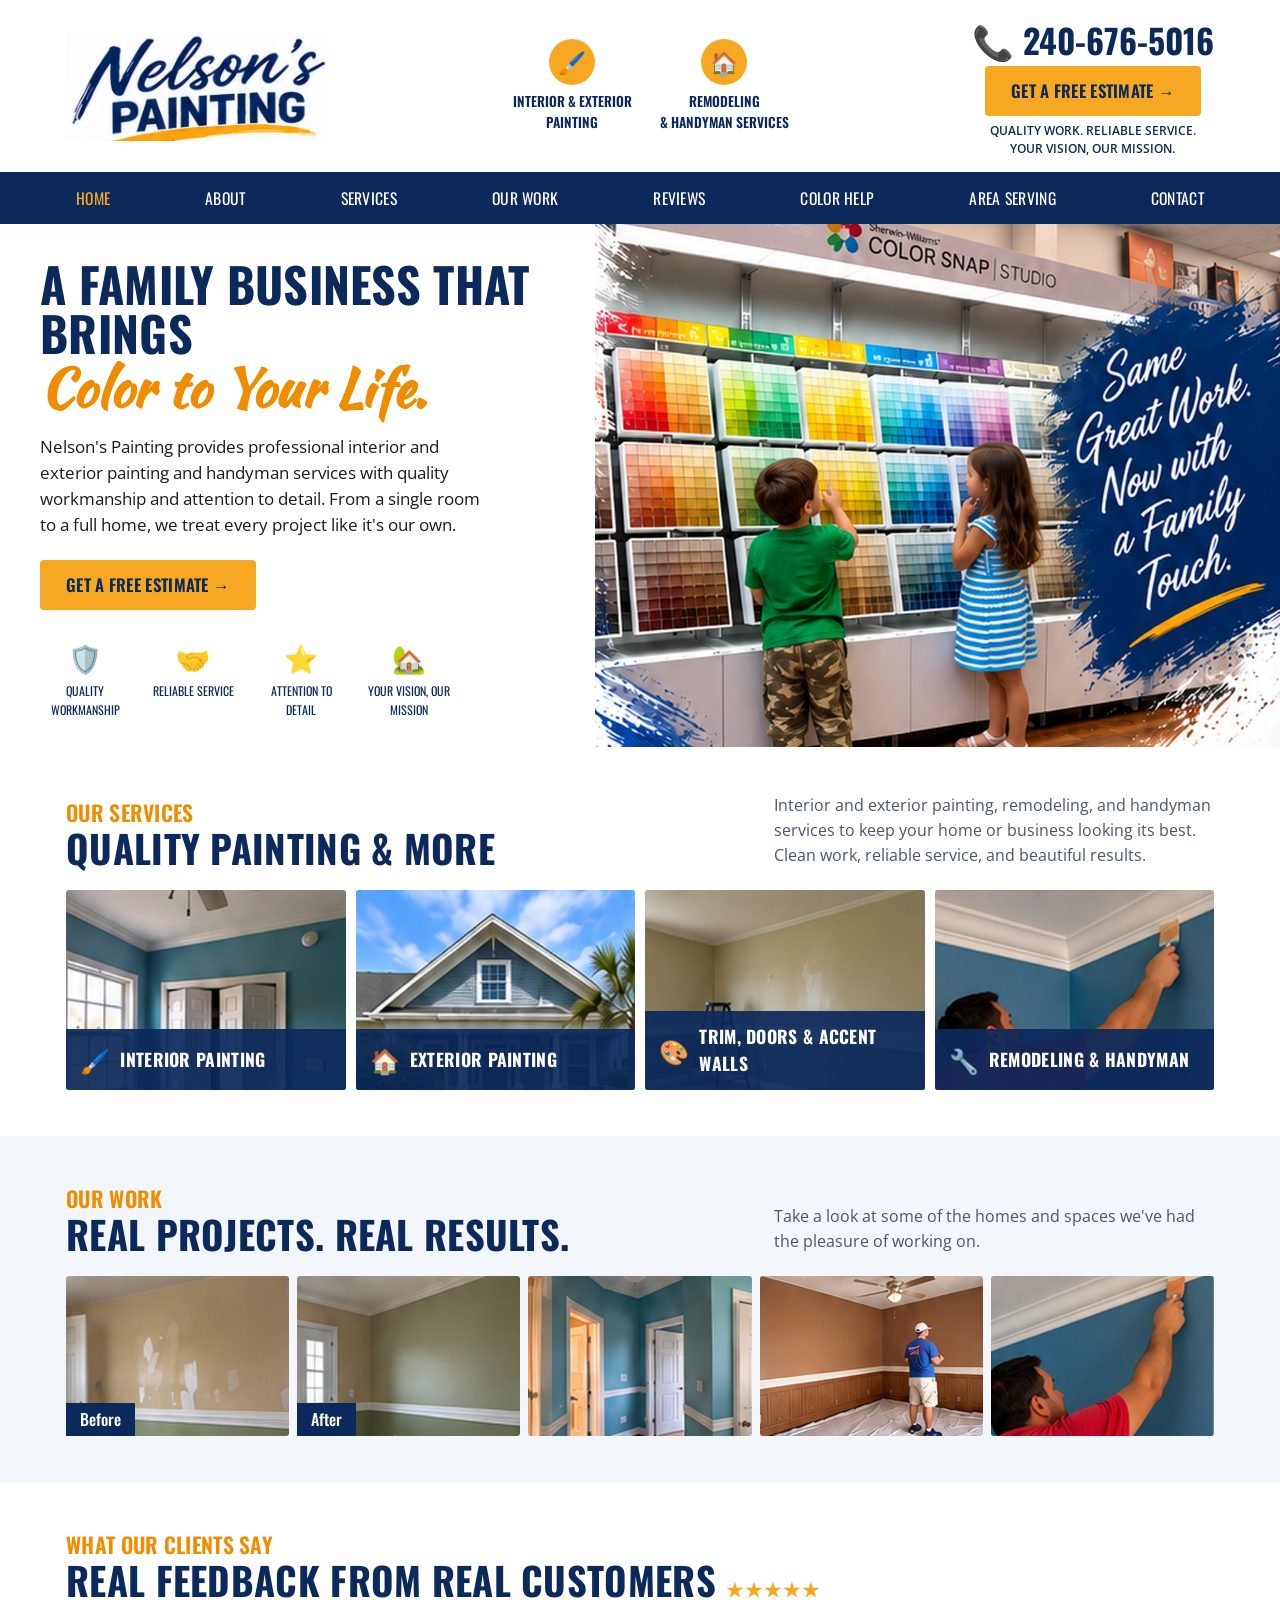
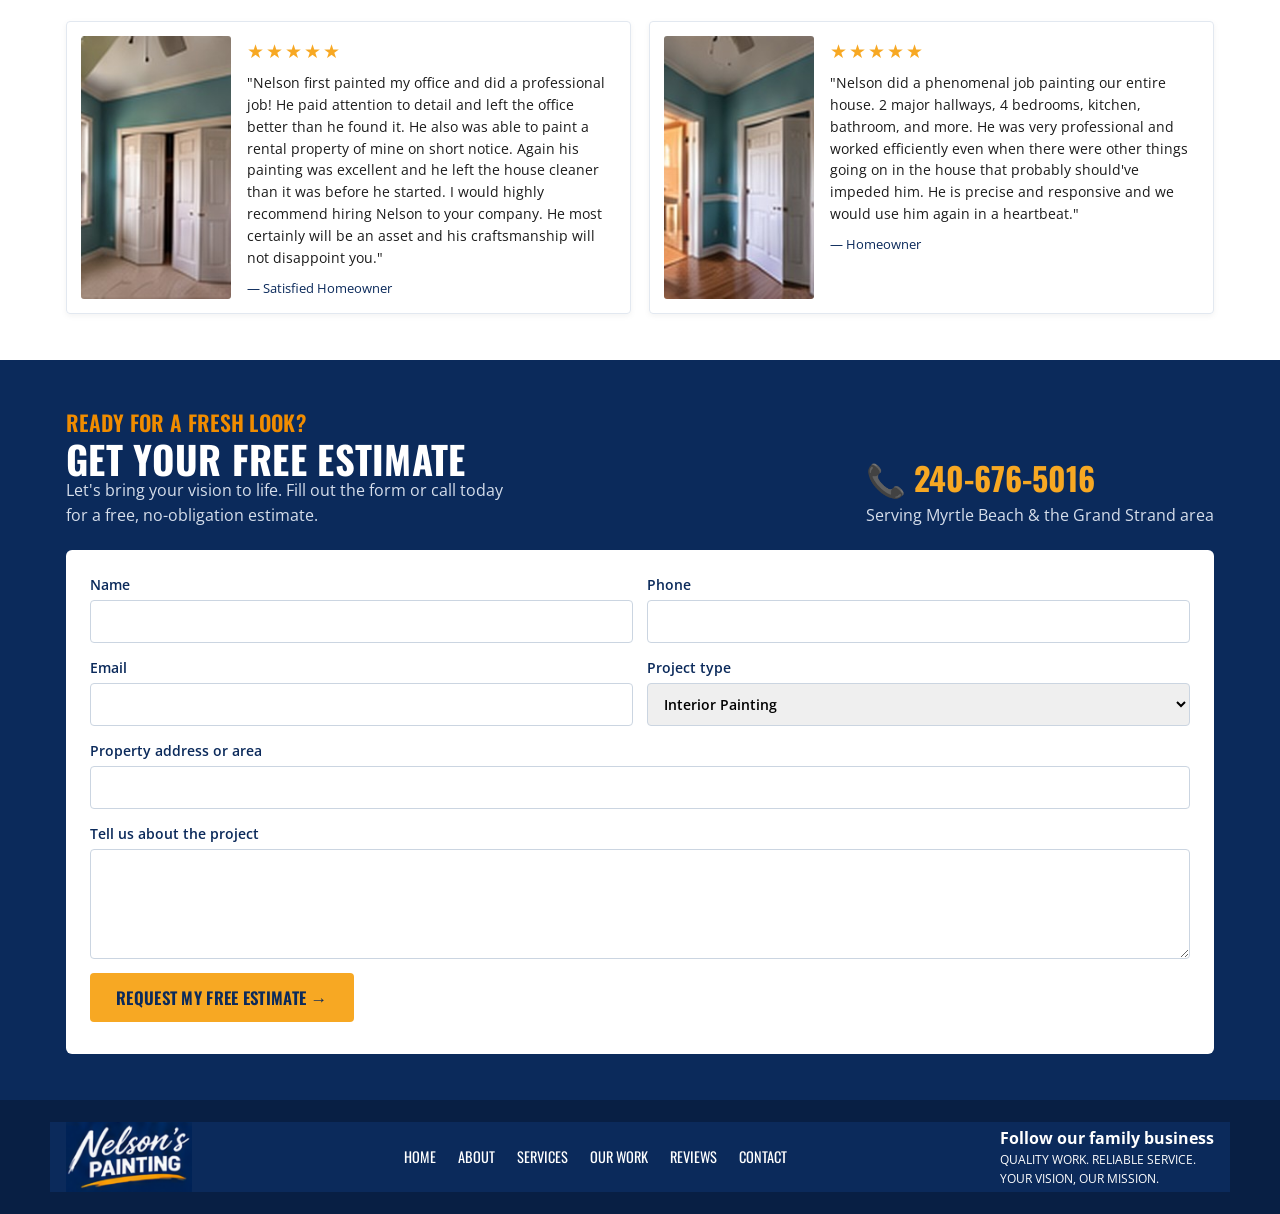
==== index.html @ 2c835815 "Nelson's Painting website with photos and estimate form Co-Authored-By: Claude Opus 5.5 <noreply@ant" ====
<!doctype html>
<html lang="en">
<head>
<meta charset="utf-8">
<meta name="viewport" content="width=device-width, initial-scale=1">
<title>Nelson's Painting | Interior & Exterior Painting, Myrtle Beach SC</title>
<meta name="description" content="Nelson's Painting: family-owned interior and exterior painting, remodeling and handyman services in Myrtle Beach and the Grand Strand. Call 240-676-5016 for a free estimate.">
<link rel="preconnect" href="https://fonts.googleapis.com">
<link rel="preconnect" href="https://fonts.gstatic.com" crossorigin>
<link href="https://fonts.googleapis.com/css2?family=Oswald:wght@500;600;700&family=Kaushan+Script&family=Open+Sans:wght@400;600&display=swap" rel="stylesheet">
<style>
:root{
  --navy:#0b2a5b; --navy-dark:#081f44; --orange:#f7a823; --orange-deep:#f08c00;
  --ink:#1b1b1b; --muted:#4a5568; --light:#f3f6fb; --white:#fff;
}
*{box-sizing:border-box;margin:0;padding:0}
html{scroll-behavior:smooth}
body{font-family:'Open Sans',sans-serif;color:var(--ink);background:var(--white);line-height:1.55}
a{color:inherit;text-decoration:none}
img{max-width:100%;display:block}
.wrap{max-width:1180px;margin:0 auto;padding:0 16px}
h1,h2,h3,.nav a,.btn,.eyebrow{font-family:'Oswald',sans-serif;text-transform:uppercase;letter-spacing:.3px}
.script{font-family:'Kaushan Script',cursive;text-transform:none;color:var(--orange-deep)}
.btn{display:inline-flex;align-items:center;gap:8px;background:var(--orange);color:var(--navy);font-weight:600;padding:12px 26px;border-radius:4px;font-size:1.05rem;border:0;cursor:pointer;transition:background .2s}
.btn:hover{background:var(--orange-deep)}
.btn.navy{background:var(--navy);color:#fff;font-size:.9rem;padding:8px 18px}
.btn.navy:hover{background:var(--navy-dark)}

/* Header */
.top{display:flex;align-items:center;justify-content:space-between;gap:20px;padding:14px 16px;max-width:1180px;margin:0 auto;flex-wrap:wrap}
.logo{line-height:.9}
.logo .s{font-family:'Kaushan Script',cursive;color:var(--navy);font-size:2.6rem}
.logo .b{display:block;font-family:'Oswald';font-weight:700;color:var(--navy);font-size:2.2rem;border-bottom:5px solid var(--orange);width:max-content}
.badges{display:flex;gap:28px}
.badge{text-align:center;font-family:'Oswald';color:var(--navy);font-size:.85rem;font-weight:600;text-transform:uppercase}
.badge .ic{width:46px;height:46px;border-radius:50%;background:var(--orange);display:grid;place-items:center;margin:0 auto 6px;font-size:1.4rem}
.call{text-align:center}
.call .ph{font-family:'Oswald';font-weight:700;font-size:2.1rem;color:var(--navy)}
.call small{display:block;font-size:.72rem;color:var(--navy);font-weight:600;margin-top:6px;text-transform:uppercase}
nav{background:var(--navy)}
.nav{display:flex;justify-content:space-between;max-width:1180px;margin:0 auto;padding:0 16px;overflow-x:auto}
.nav a{color:#fff;padding:14px 10px;font-size:.98rem;white-space:nowrap}
.nav a:hover,.nav a.active{color:var(--orange)}

/* Hero */
.hero{display:grid;grid-template-columns:1fr 1.15fr;min-height:460px;background:var(--white)}
.hero-text{padding:36px 28px 28px 40px}
.hero h1{font-size:3rem;line-height:1.02;color:var(--navy)}
.hero h1 .script{display:block;font-size:3.3rem;margin-top:4px}
.hero p{margin:18px 0 22px;font-size:1.05rem;max-width:440px}
.values{display:flex;gap:18px;margin-top:26px;flex-wrap:wrap}
.values div{font-family:'Oswald';font-size:.75rem;color:var(--navy);text-transform:uppercase;text-align:center;width:90px}
.values span{display:block;font-size:1.7rem;margin-bottom:4px}
.hero-img{position:relative;background:#fff right center/cover no-repeat url('images/hero.jpg')}
.hero-tag{position:absolute;right:0;top:12%;background:var(--navy);color:#fff;font-family:'Kaushan Script';font-size:2rem;line-height:1.15;padding:28px 30px;transform:rotate(-8deg);max-width:240px}

/* Sections */
section{padding:46px 0}
.eyebrow{color:var(--orange-deep);font-size:1.35rem;font-weight:600}
.head{display:flex;justify-content:space-between;align-items:flex-end;gap:24px;flex-wrap:wrap;margin-bottom:22px}
.head h2{font-size:2.4rem;color:var(--navy);line-height:1}
.head p{max-width:440px;color:var(--muted)}
.grid4{display:grid;grid-template-columns:repeat(4,1fr);gap:10px}
.card{position:relative;height:200px;background:#cfd8e6 center/cover no-repeat;border-radius:3px;overflow:hidden}
.card h3{position:absolute;left:0;right:0;bottom:0;background:rgba(11,42,91,.92);color:#fff;padding:12px 14px;font-size:1.1rem;display:flex;align-items:center;gap:10px}
.card h3 span{color:var(--orange);font-size:1.5rem}
#work{background:var(--light)}
.gallery{display:grid;grid-template-columns:repeat(5,1fr);gap:8px}
.gallery div{position:relative;height:160px;background:#cfd8e6 center/cover no-repeat;border-radius:3px}
.gallery b{position:absolute;left:0;bottom:0;background:var(--navy);color:#fff;font-family:'Oswald';padding:4px 14px;font-weight:500}
.reviews{display:grid;grid-template-columns:1fr 1fr;gap:18px}
.review{display:flex;gap:16px;border:1px solid #e2e8f0;padding:14px;border-radius:4px;box-shadow:0 2px 6px rgba(0,0,0,.05)}
.review .ph{flex:0 0 150px;background:#cfd8e6 center/cover no-repeat;border-radius:3px;min-height:150px}
.stars{color:var(--orange);font-size:1.2rem;letter-spacing:2px}
.review p{font-size:.88rem;margin:6px 0}
.review cite{color:var(--navy);font-size:.82rem;font-style:normal}

/* Estimate form */
#contact{background:var(--navy);color:#fff}
#contact .head h2{color:#fff}
#contact .head p{color:#d6deeb}
form{display:grid;grid-template-columns:1fr 1fr;gap:14px;background:#fff;color:var(--ink);padding:24px;border-radius:6px}
form label{font-size:.85rem;font-weight:600;color:var(--navy);display:flex;flex-direction:column;gap:5px}
form .full{grid-column:1/-1}
input,select,textarea{font:inherit;padding:10px 12px;border:1px solid #cbd5e1;border-radius:4px;width:100%}
textarea{min-height:110px;resize:vertical}
.form-note{font-size:.85rem;margin-top:8px}
.cta-phone{font-family:'Oswald';font-size:2rem;color:var(--orange);font-weight:700}

footer{background:var(--navy-dark);color:#fff;padding:22px 0}
.foot{background:#0b2a5b;display:flex;justify-content:space-between;align-items:center;gap:20px;flex-wrap:wrap}
.foot .logo .s,.foot .logo .b{color:#fff}
.foot nav{background:none;display:flex;gap:22px;font-family:'Oswald';text-transform:uppercase;font-size:.9rem;flex-wrap:wrap}
.foot small{font-size:.75rem;text-transform:uppercase;display:block}

@media(max-width:900px){
  .badges{display:none}
  .hero{grid-template-columns:1fr}
  .hero-img{min-height:300px}
  .hero-text{padding:28px 16px}
  .hero h1{font-size:2.3rem}.hero h1 .script{font-size:2.5rem}
  .hero-tag{font-size:1.4rem;padding:16px 18px;max-width:170px}
  .grid4{grid-template-columns:1fr 1fr}
  .gallery{grid-template-columns:1fr 1fr}
  .reviews,form{grid-template-columns:1fr}
  .review{flex-direction:column}.review .ph{flex-basis:auto}
  .head h2{font-size:1.9rem}
}
</style>
</head>
<body>

<header>
  <div class="top">
    <a href="#home" class="logo" aria-label="Nelson's Painting home"><img src="images/logo.png" alt="Nelson's Painting" style="height:110px;width:auto"></a>
    <div class="badges">
      <div class="badge"><div class="ic">🖌️</div>Interior &amp; Exterior<br>Painting</div>
      <div class="badge"><div class="ic">🏠</div>Remodeling<br>&amp; Handyman Services</div>
    </div>
    <div class="call">
      <a class="ph" href="tel:+12406765016">📞 240-676-5016</a><br>
      <a class="btn" href="#contact">Get a Free Estimate →</a>
      <small>Quality work. Reliable service.<br>Your vision, our mission.</small>
    </div>
  </div>
  <nav>
    <div class="nav">
      <a href="#home" class="active">Home</a><a href="#about">About</a><a href="#services">Services</a>
      <a href="#work">Our Work</a><a href="#reviews">Reviews</a><a href="#contact">Color Help</a>
      <a href="#contact">Area Serving</a><a href="#contact">Contact</a>
    </div>
  </nav>
</header>

<main>
  <div class="hero" id="home">
    <div class="hero-text" id="about">
      <h1>A Family Business That Brings <span class="script">Color to Your Life.</span></h1>
      <p>Nelson's Painting provides professional interior and exterior painting and handyman services with quality workmanship and attention to detail. From a single room to a full home, we treat every project like it's our own.</p>
      <a class="btn" href="#contact">Get a Free Estimate →</a>
      <div class="values">
        <div><span>🛡️</span>Quality Workmanship</div>
        <div><span>🤝</span>Reliable Service</div>
        <div><span>⭐</span>Attention to Detail</div>
        <div><span>🏡</span>Your Vision, Our Mission</div>
      </div>
    </div>
    <div class="hero-img" role="img" aria-label="Kids picking paint colors — Same great work, now with a family touch"></div>
  </div>

  <section id="services">
    <div class="wrap">
      <div class="head">
        <div><div class="eyebrow">Our Services</div><h2>Quality Painting &amp; More</h2></div>
        <div><p>Interior and exterior painting, remodeling, and handyman services to keep your home or business looking its best. Clean work, reliable service, and beautiful results.</p></div>
      </div>
      <div class="grid4">
        <div class="card" style="background-image:url('images/interior.jpg')"><h3><span>🖌️</span>Interior Painting</h3></div>
        <div class="card" style="background-image:url('images/exterior.jpg')"><h3><span>🏠</span>Exterior Painting</h3></div>
        <div class="card" style="background-image:url('images/trim.jpg')"><h3><span>🎨</span>Trim, Doors &amp; Accent Walls</h3></div>
        <div class="card" style="background-image:url('images/handyman.jpg')"><h3><span>🔧</span>Remodeling &amp; Handyman</h3></div>
      </div>
    </div>
  </section>

  <section id="work">
    <div class="wrap">
      <div class="head">
        <div><div class="eyebrow">Our Work</div><h2>Real Projects. Real Results.</h2></div>
        <p>Take a look at some of the homes and spaces we've had the pleasure of working on.</p>
      </div>
      <div class="gallery">
        <div style="background-image:url('images/before.jpg')"><b>Before</b></div>
        <div style="background-image:url('images/after.jpg')"><b>After</b></div>
        <div style="background-image:url('images/work1.jpg')"></div>
        <div style="background-image:url('images/work2.jpg')"></div>
        <div style="background-image:url('images/work3.jpg')"></div>
      </div>
    </div>
  </section>

  <section id="reviews">
    <div class="wrap">
      <div class="head"><div><div class="eyebrow">What Our Clients Say</div><h2>Real Feedback from Real Customers <span class="stars">★★★★★</span></h2></div></div>
      <div class="reviews">
        <div class="review">
          <div class="ph" style="background-image:url('images/review1.jpg')"></div>
          <div><div class="stars">★★★★★</div>
            <p>"Nelson first painted my office and did a professional job! He paid attention to detail and left the office better than he found it. He also was able to paint a rental property of mine on short notice. Again his painting was excellent and he left the house cleaner than it was before he started. I would highly recommend hiring Nelson to your company. He most certainly will be an asset and his craftsmanship will not disappoint you."</p>
            <cite>— Satisfied Homeowner</cite></div>
        </div>
        <div class="review">
          <div class="ph" style="background-image:url('images/review2.jpg')"></div>
          <div><div class="stars">★★★★★</div>
            <p>"Nelson did a phenomenal job painting our entire house. 2 major hallways, 4 bedrooms, kitchen, bathroom, and more. He was very professional and worked efficiently even when there were other things going on in the house that probably should've impeded him. He is precise and responsive and we would use him again in a heartbeat."</p>
            <cite>— Homeowner</cite></div>
        </div>
      </div>
    </div>
  </section>

  <section id="contact">
    <div class="wrap">
      <div class="head">
        <div><div class="eyebrow">Ready for a Fresh Look?</div><h2>Get Your Free Estimate</h2>
          <p>Let's bring your vision to life. Fill out the form or call today for a free, no-obligation estimate.</p></div>
        <div><a class="cta-phone" href="tel:+12406765016">📞 240-676-5016</a><p>Serving Myrtle Beach &amp; the Grand Strand area</p></div>
      </div>
            <form id="estimate" action="https://formsubmit.co/ajax/nelson.santos.painting@gmail.com" method="POST">
        <label>Name<input name="name" required autocomplete="name"></label>
        <label>Phone<input name="phone" type="tel" required autocomplete="tel"></label>
        <label>Email<input name="email" type="email" autocomplete="email"></label>
        <label>Project type
          <select name="project">
            <option>Interior Painting</option><option>Exterior Painting</option>
            <option>Trim, Doors &amp; Accent Walls</option><option>Remodeling / Handyman</option><option>Color Help</option><option>Other</option>
          </select></label>
        <label class="full">Property address or area<input name="address" autocomplete="street-address"></label>
        <label class="full">Tell us about the project<textarea name="message"></textarea></label>
        <input type="hidden" name="_template" value="table">
        <input type="hidden" name="_captcha" value="false">
        <input type="text" name="_honey" style="display:none" tabindex="-1" autocomplete="off">
        <input type="hidden" name="_subject" value="New estimate request — Nelson's Painting website">
        <div class="full"><button class="btn" type="submit">Request My Free Estimate →</button>
          <p class="form-note" id="form-status" role="status"></p></div>
      </form>
    </div>
  </section>
</main>

<footer>
  <div class="wrap foot">
    <a href="#home" class="logo"><img src="images/logo-white.png" alt="Nelson's Painting" style="height:70px;width:auto"></a>
    <nav><a href="#home">Home</a><a href="#about">About</a><a href="#services">Services</a><a href="#work">Our Work</a><a href="#reviews">Reviews</a><a href="#contact">Contact</a></nav>
    <div><b>Follow our family business</b><small>Quality work. Reliable service.<br>Your vision, our mission.</small></div>
  </div>
</footer>

<script>
// Submit the estimate form without leaving the page
document.getElementById('estimate').addEventListener('submit', async e => {
  e.preventDefault();
  const f = e.target, status = document.getElementById('form-status');
  status.textContent = 'Sending…';
  try {
    const r = await fetch(f.action, {method:'POST', body:new FormData(f), headers:{Accept:'application/json'}});
    if (r.ok) { f.reset(); status.textContent = "Thanks! We got your request and will reach out soon."; }
    else status.textContent = 'Something went wrong — please call 240-676-5016.';
  } catch { status.textContent = 'Something went wrong — please call 240-676-5016.'; }
});
</script>
</body>
</html>
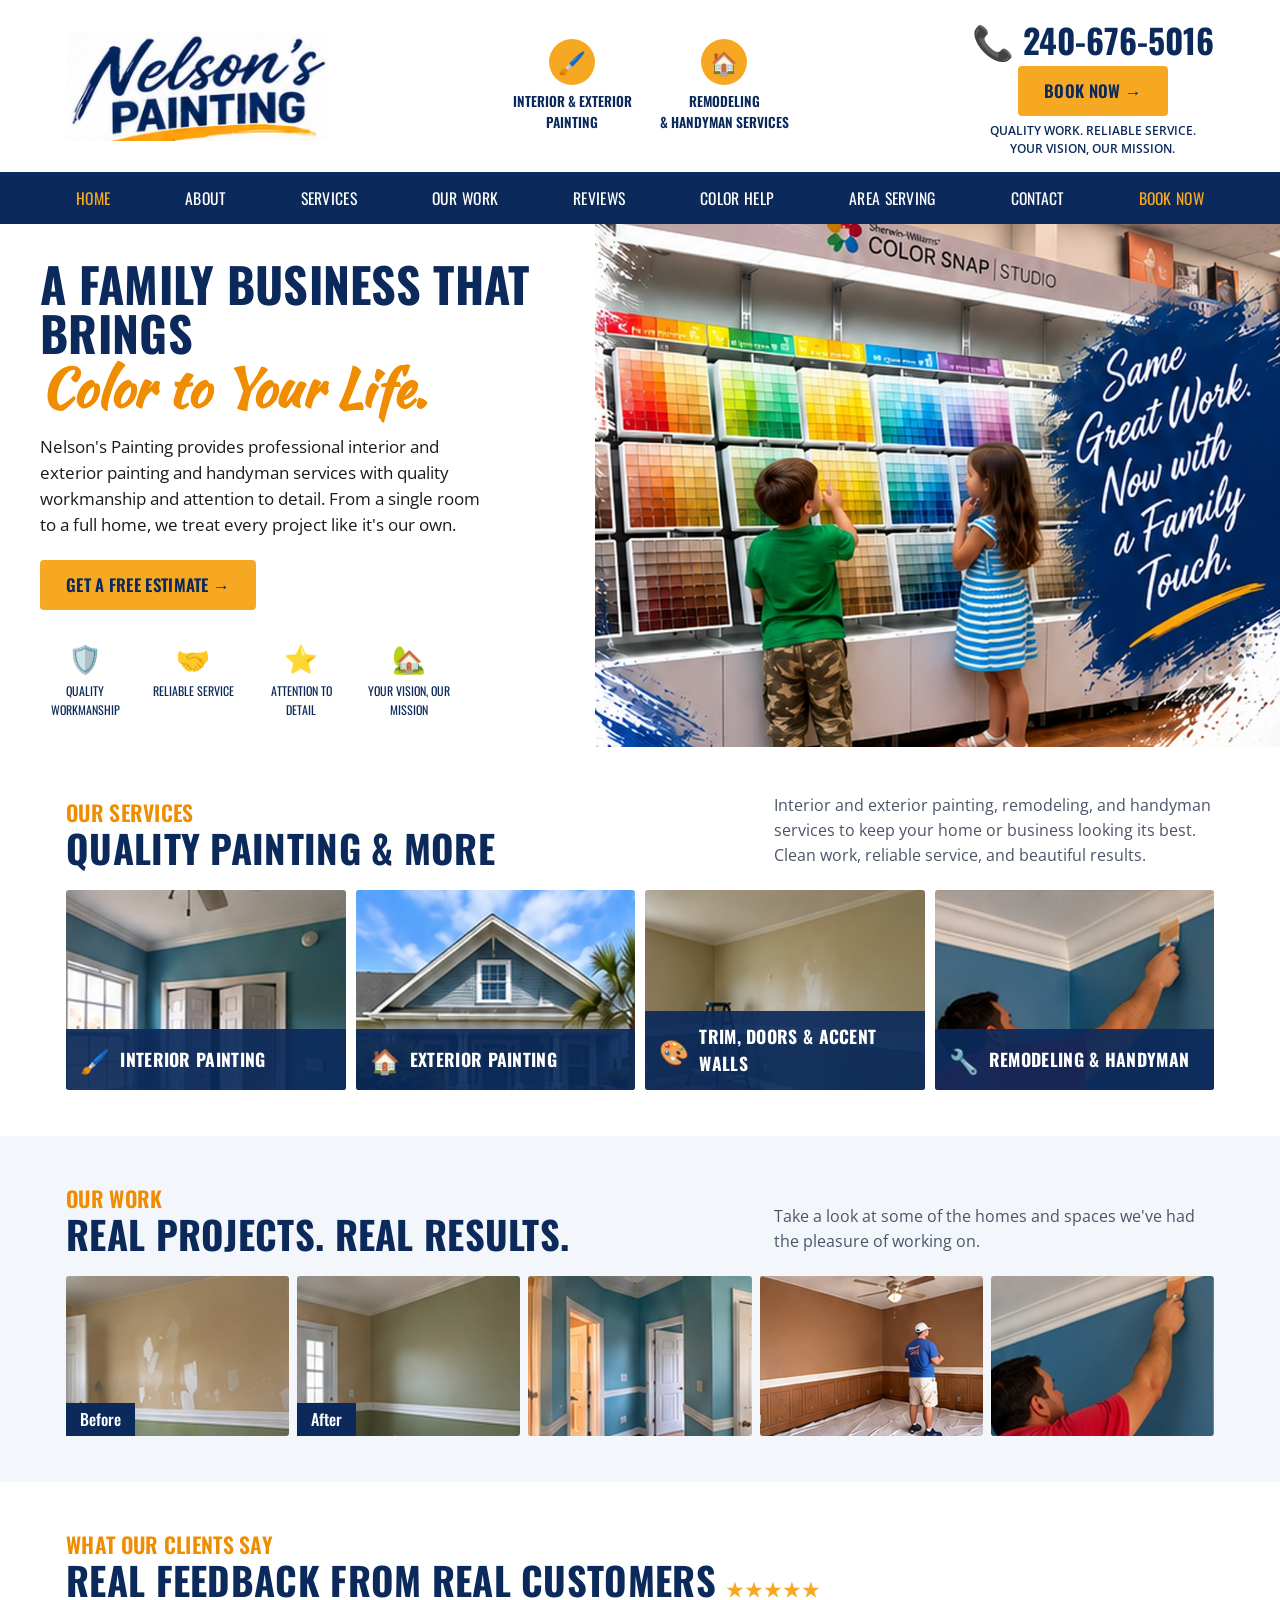
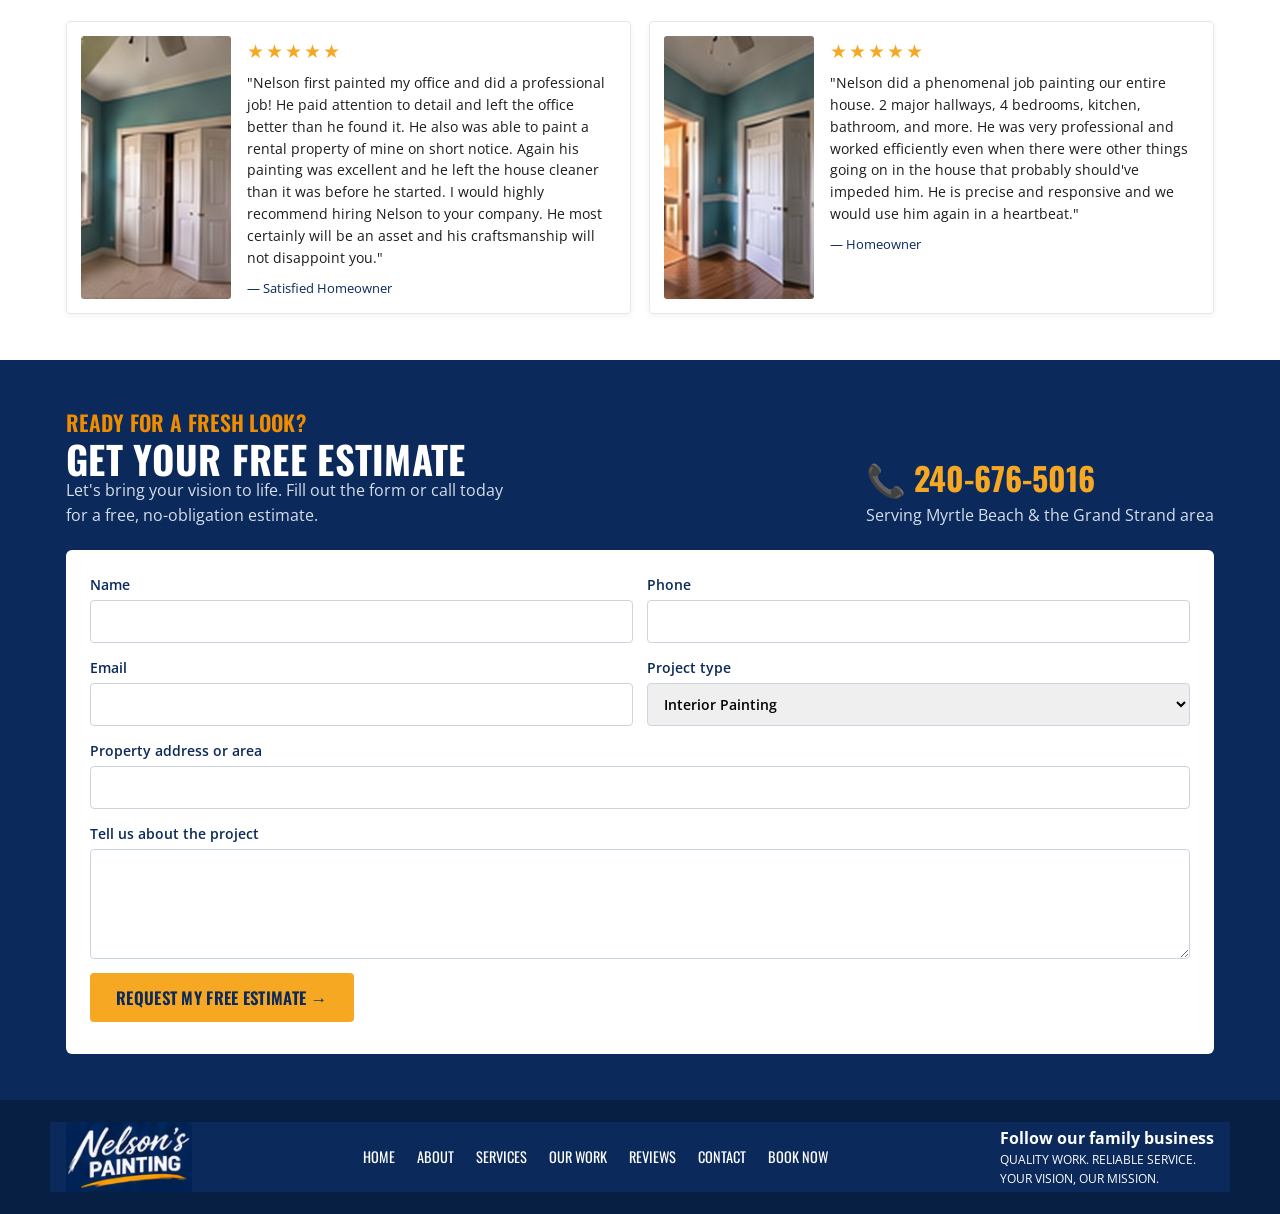
==== commit ac84caff: "Add Book Now page, shared stylesheet, fix Color Help and Area Serving links Co-Authored-By: Claude O" ====
--- a/index.html
+++ b/index.html
@@ -8,105 +8,7 @@
 <link rel="preconnect" href="https://fonts.googleapis.com">
 <link rel="preconnect" href="https://fonts.gstatic.com" crossorigin>
 <link href="https://fonts.googleapis.com/css2?family=Oswald:wght@500;600;700&family=Kaushan+Script&family=Open+Sans:wght@400;600&display=swap" rel="stylesheet">
-<style>
-:root{
-  --navy:#0b2a5b; --navy-dark:#081f44; --orange:#f7a823; --orange-deep:#f08c00;
-  --ink:#1b1b1b; --muted:#4a5568; --light:#f3f6fb; --white:#fff;
-}
-*{box-sizing:border-box;margin:0;padding:0}
-html{scroll-behavior:smooth}
-body{font-family:'Open Sans',sans-serif;color:var(--ink);background:var(--white);line-height:1.55}
-a{color:inherit;text-decoration:none}
-img{max-width:100%;display:block}
-.wrap{max-width:1180px;margin:0 auto;padding:0 16px}
-h1,h2,h3,.nav a,.btn,.eyebrow{font-family:'Oswald',sans-serif;text-transform:uppercase;letter-spacing:.3px}
-.script{font-family:'Kaushan Script',cursive;text-transform:none;color:var(--orange-deep)}
-.btn{display:inline-flex;align-items:center;gap:8px;background:var(--orange);color:var(--navy);font-weight:600;padding:12px 26px;border-radius:4px;font-size:1.05rem;border:0;cursor:pointer;transition:background .2s}
-.btn:hover{background:var(--orange-deep)}
-.btn.navy{background:var(--navy);color:#fff;font-size:.9rem;padding:8px 18px}
-.btn.navy:hover{background:var(--navy-dark)}
-
-/* Header */
-.top{display:flex;align-items:center;justify-content:space-between;gap:20px;padding:14px 16px;max-width:1180px;margin:0 auto;flex-wrap:wrap}
-.logo{line-height:.9}
-.logo .s{font-family:'Kaushan Script',cursive;color:var(--navy);font-size:2.6rem}
-.logo .b{display:block;font-family:'Oswald';font-weight:700;color:var(--navy);font-size:2.2rem;border-bottom:5px solid var(--orange);width:max-content}
-.badges{display:flex;gap:28px}
-.badge{text-align:center;font-family:'Oswald';color:var(--navy);font-size:.85rem;font-weight:600;text-transform:uppercase}
-.badge .ic{width:46px;height:46px;border-radius:50%;background:var(--orange);display:grid;place-items:center;margin:0 auto 6px;font-size:1.4rem}
-.call{text-align:center}
-.call .ph{font-family:'Oswald';font-weight:700;font-size:2.1rem;color:var(--navy)}
-.call small{display:block;font-size:.72rem;color:var(--navy);font-weight:600;margin-top:6px;text-transform:uppercase}
-nav{background:var(--navy)}
-.nav{display:flex;justify-content:space-between;max-width:1180px;margin:0 auto;padding:0 16px;overflow-x:auto}
-.nav a{color:#fff;padding:14px 10px;font-size:.98rem;white-space:nowrap}
-.nav a:hover,.nav a.active{color:var(--orange)}
-
-/* Hero */
-.hero{display:grid;grid-template-columns:1fr 1.15fr;min-height:460px;background:var(--white)}
-.hero-text{padding:36px 28px 28px 40px}
-.hero h1{font-size:3rem;line-height:1.02;color:var(--navy)}
-.hero h1 .script{display:block;font-size:3.3rem;margin-top:4px}
-.hero p{margin:18px 0 22px;font-size:1.05rem;max-width:440px}
-.values{display:flex;gap:18px;margin-top:26px;flex-wrap:wrap}
-.values div{font-family:'Oswald';font-size:.75rem;color:var(--navy);text-transform:uppercase;text-align:center;width:90px}
-.values span{display:block;font-size:1.7rem;margin-bottom:4px}
-.hero-img{position:relative;background:#fff right center/cover no-repeat url('images/hero.jpg')}
-.hero-tag{position:absolute;right:0;top:12%;background:var(--navy);color:#fff;font-family:'Kaushan Script';font-size:2rem;line-height:1.15;padding:28px 30px;transform:rotate(-8deg);max-width:240px}
-
-/* Sections */
-section{padding:46px 0}
-.eyebrow{color:var(--orange-deep);font-size:1.35rem;font-weight:600}
-.head{display:flex;justify-content:space-between;align-items:flex-end;gap:24px;flex-wrap:wrap;margin-bottom:22px}
-.head h2{font-size:2.4rem;color:var(--navy);line-height:1}
-.head p{max-width:440px;color:var(--muted)}
-.grid4{display:grid;grid-template-columns:repeat(4,1fr);gap:10px}
-.card{position:relative;height:200px;background:#cfd8e6 center/cover no-repeat;border-radius:3px;overflow:hidden}
-.card h3{position:absolute;left:0;right:0;bottom:0;background:rgba(11,42,91,.92);color:#fff;padding:12px 14px;font-size:1.1rem;display:flex;align-items:center;gap:10px}
-.card h3 span{color:var(--orange);font-size:1.5rem}
-#work{background:var(--light)}
-.gallery{display:grid;grid-template-columns:repeat(5,1fr);gap:8px}
-.gallery div{position:relative;height:160px;background:#cfd8e6 center/cover no-repeat;border-radius:3px}
-.gallery b{position:absolute;left:0;bottom:0;background:var(--navy);color:#fff;font-family:'Oswald';padding:4px 14px;font-weight:500}
-.reviews{display:grid;grid-template-columns:1fr 1fr;gap:18px}
-.review{display:flex;gap:16px;border:1px solid #e2e8f0;padding:14px;border-radius:4px;box-shadow:0 2px 6px rgba(0,0,0,.05)}
-.review .ph{flex:0 0 150px;background:#cfd8e6 center/cover no-repeat;border-radius:3px;min-height:150px}
-.stars{color:var(--orange);font-size:1.2rem;letter-spacing:2px}
-.review p{font-size:.88rem;margin:6px 0}
-.review cite{color:var(--navy);font-size:.82rem;font-style:normal}
-
-/* Estimate form */
-#contact{background:var(--navy);color:#fff}
-#contact .head h2{color:#fff}
-#contact .head p{color:#d6deeb}
-form{display:grid;grid-template-columns:1fr 1fr;gap:14px;background:#fff;color:var(--ink);padding:24px;border-radius:6px}
-form label{font-size:.85rem;font-weight:600;color:var(--navy);display:flex;flex-direction:column;gap:5px}
-form .full{grid-column:1/-1}
-input,select,textarea{font:inherit;padding:10px 12px;border:1px solid #cbd5e1;border-radius:4px;width:100%}
-textarea{min-height:110px;resize:vertical}
-.form-note{font-size:.85rem;margin-top:8px}
-.cta-phone{font-family:'Oswald';font-size:2rem;color:var(--orange);font-weight:700}
-
-footer{background:var(--navy-dark);color:#fff;padding:22px 0}
-.foot{background:#0b2a5b;display:flex;justify-content:space-between;align-items:center;gap:20px;flex-wrap:wrap}
-.foot .logo .s,.foot .logo .b{color:#fff}
-.foot nav{background:none;display:flex;gap:22px;font-family:'Oswald';text-transform:uppercase;font-size:.9rem;flex-wrap:wrap}
-.foot small{font-size:.75rem;text-transform:uppercase;display:block}
-
-@media(max-width:900px){
-  .badges{display:none}
-  .hero{grid-template-columns:1fr}
-  .hero-img{min-height:300px}
-  .hero-text{padding:28px 16px}
-  .hero h1{font-size:2.3rem}.hero h1 .script{font-size:2.5rem}
-  .hero-tag{font-size:1.4rem;padding:16px 18px;max-width:170px}
-  .grid4{grid-template-columns:1fr 1fr}
-  .gallery{grid-template-columns:1fr 1fr}
-  .reviews,form{grid-template-columns:1fr}
-  .review{flex-direction:column}.review .ph{flex-basis:auto}
-  .head h2{font-size:1.9rem}
-}
-</style>
+<link rel="stylesheet" href="styles.css">
 </head>
 <body>
 
@@ -119,15 +21,15 @@
     </div>
     <div class="call">
       <a class="ph" href="tel:+12406765016">📞 240-676-5016</a><br>
-      <a class="btn" href="#contact">Get a Free Estimate →</a>
+      <a class="btn" href="book.html">Book Now →</a>
       <small>Quality work. Reliable service.<br>Your vision, our mission.</small>
     </div>
   </div>
   <nav>
     <div class="nav">
       <a href="#home" class="active">Home</a><a href="#about">About</a><a href="#services">Services</a>
-      <a href="#work">Our Work</a><a href="#reviews">Reviews</a><a href="#contact">Color Help</a>
-      <a href="#contact">Area Serving</a><a href="#contact">Contact</a>
+      <a href="#work">Our Work</a><a href="#reviews">Reviews</a><a href="book.html?project=Color%20Help">Color Help</a>
+      <a href="#area">Area Serving</a><a href="#contact">Contact</a><a href="book.html" style="color:var(--orange)">Book Now</a>
     </div>
   </nav>
 </header>
@@ -204,7 +106,7 @@
       <div class="head">
         <div><div class="eyebrow">Ready for a Fresh Look?</div><h2>Get Your Free Estimate</h2>
           <p>Let's bring your vision to life. Fill out the form or call today for a free, no-obligation estimate.</p></div>
-        <div><a class="cta-phone" href="tel:+12406765016">📞 240-676-5016</a><p>Serving Myrtle Beach &amp; the Grand Strand area</p></div>
+        <div><a class="cta-phone" href="tel:+12406765016">📞 240-676-5016</a><p id="area">Serving Myrtle Beach &amp; the Grand Strand area</p></div>
       </div>
             <form id="estimate" action="https://formsubmit.co/ajax/nelson.santos.painting@gmail.com" method="POST">
         <label>Name<input name="name" required autocomplete="name"></label>
@@ -231,7 +133,7 @@
 <footer>
   <div class="wrap foot">
     <a href="#home" class="logo"><img src="images/logo-white.png" alt="Nelson's Painting" style="height:70px;width:auto"></a>
-    <nav><a href="#home">Home</a><a href="#about">About</a><a href="#services">Services</a><a href="#work">Our Work</a><a href="#reviews">Reviews</a><a href="#contact">Contact</a></nav>
+    <nav><a href="#home">Home</a><a href="#about">About</a><a href="#services">Services</a><a href="#work">Our Work</a><a href="#reviews">Reviews</a><a href="#contact">Contact</a><a href="book.html">Book Now</a></nav>
     <div><b>Follow our family business</b><small>Quality work. Reliable service.<br>Your vision, our mission.</small></div>
   </div>
 </footer>
--- a/styles.css
+++ b/styles.css
@@ -0,0 +1,107 @@
+:root{
+  --navy:#0b2a5b; --navy-dark:#081f44; --orange:#f7a823; --orange-deep:#f08c00;
+  --ink:#1b1b1b; --muted:#4a5568; --light:#f3f6fb; --white:#fff;
+}
+*{box-sizing:border-box;margin:0;padding:0}
+html{scroll-behavior:smooth}
+body{font-family:'Open Sans',sans-serif;color:var(--ink);background:var(--white);line-height:1.55}
+a{color:inherit;text-decoration:none}
+img{max-width:100%;display:block}
+.wrap{max-width:1180px;margin:0 auto;padding:0 16px}
+h1,h2,h3,.nav a,.btn,.eyebrow{font-family:'Oswald',sans-serif;text-transform:uppercase;letter-spacing:.3px}
+.script{font-family:'Kaushan Script',cursive;text-transform:none;color:var(--orange-deep)}
+.btn{display:inline-flex;align-items:center;gap:8px;background:var(--orange);color:var(--navy);font-weight:600;padding:12px 26px;border-radius:4px;font-size:1.05rem;border:0;cursor:pointer;transition:background .2s}
+.btn:hover{background:var(--orange-deep)}
+.btn.navy{background:var(--navy);color:#fff;font-size:.9rem;padding:8px 18px}
+.btn.navy:hover{background:var(--navy-dark)}
+
+/* Header */
+.top{display:flex;align-items:center;justify-content:space-between;gap:20px;padding:14px 16px;max-width:1180px;margin:0 auto;flex-wrap:wrap}
+.logo{line-height:.9}
+.logo .s{font-family:'Kaushan Script',cursive;color:var(--navy);font-size:2.6rem}
+.logo .b{display:block;font-family:'Oswald';font-weight:700;color:var(--navy);font-size:2.2rem;border-bottom:5px solid var(--orange);width:max-content}
+.badges{display:flex;gap:28px}
+.badge{text-align:center;font-family:'Oswald';color:var(--navy);font-size:.85rem;font-weight:600;text-transform:uppercase}
+.badge .ic{width:46px;height:46px;border-radius:50%;background:var(--orange);display:grid;place-items:center;margin:0 auto 6px;font-size:1.4rem}
+.call{text-align:center}
+.call .ph{font-family:'Oswald';font-weight:700;font-size:2.1rem;color:var(--navy)}
+.call small{display:block;font-size:.72rem;color:var(--navy);font-weight:600;margin-top:6px;text-transform:uppercase}
+nav{background:var(--navy)}
+.nav{display:flex;justify-content:space-between;max-width:1180px;margin:0 auto;padding:0 16px;overflow-x:auto}
+.nav a{color:#fff;padding:14px 10px;font-size:.98rem;white-space:nowrap}
+.nav a:hover,.nav a.active{color:var(--orange)}
+
+/* Hero */
+.hero{display:grid;grid-template-columns:1fr 1.15fr;min-height:460px;background:var(--white)}
+.hero-text{padding:36px 28px 28px 40px}
+.hero h1{font-size:3rem;line-height:1.02;color:var(--navy)}
+.hero h1 .script{display:block;font-size:3.3rem;margin-top:4px}
+.hero p{margin:18px 0 22px;font-size:1.05rem;max-width:440px}
+.values{display:flex;gap:18px;margin-top:26px;flex-wrap:wrap}
+.values div{font-family:'Oswald';font-size:.75rem;color:var(--navy);text-transform:uppercase;text-align:center;width:90px}
+.values span{display:block;font-size:1.7rem;margin-bottom:4px}
+.hero-img{position:relative;background:#fff right center/cover no-repeat url('images/hero.jpg')}
+.hero-tag{position:absolute;right:0;top:12%;background:var(--navy);color:#fff;font-family:'Kaushan Script';font-size:2rem;line-height:1.15;padding:28px 30px;transform:rotate(-8deg);max-width:240px}
+
+/* Sections */
+section{padding:46px 0}
+.eyebrow{color:var(--orange-deep);font-size:1.35rem;font-weight:600}
+.head{display:flex;justify-content:space-between;align-items:flex-end;gap:24px;flex-wrap:wrap;margin-bottom:22px}
+.head h2{font-size:2.4rem;color:var(--navy);line-height:1}
+.head p{max-width:440px;color:var(--muted)}
+.grid4{display:grid;grid-template-columns:repeat(4,1fr);gap:10px}
+.card{position:relative;height:200px;background:#cfd8e6 center/cover no-repeat;border-radius:3px;overflow:hidden}
+.card h3{position:absolute;left:0;right:0;bottom:0;background:rgba(11,42,91,.92);color:#fff;padding:12px 14px;font-size:1.1rem;display:flex;align-items:center;gap:10px}
+.card h3 span{color:var(--orange);font-size:1.5rem}
+#work{background:var(--light)}
+.gallery{display:grid;grid-template-columns:repeat(5,1fr);gap:8px}
+.gallery div{position:relative;height:160px;background:#cfd8e6 center/cover no-repeat;border-radius:3px}
+.gallery b{position:absolute;left:0;bottom:0;background:var(--navy);color:#fff;font-family:'Oswald';padding:4px 14px;font-weight:500}
+.reviews{display:grid;grid-template-columns:1fr 1fr;gap:18px}
+.review{display:flex;gap:16px;border:1px solid #e2e8f0;padding:14px;border-radius:4px;box-shadow:0 2px 6px rgba(0,0,0,.05)}
+.review .ph{flex:0 0 150px;background:#cfd8e6 center/cover no-repeat;border-radius:3px;min-height:150px}
+.stars{color:var(--orange);font-size:1.2rem;letter-spacing:2px}
+.review p{font-size:.88rem;margin:6px 0}
+.review cite{color:var(--navy);font-size:.82rem;font-style:normal}
+
+/* Estimate form */
+#contact{background:var(--navy);color:#fff}
+#contact .head h2{color:#fff}
+#contact .head p{color:#d6deeb}
+form{display:grid;grid-template-columns:1fr 1fr;gap:14px;background:#fff;color:var(--ink);padding:24px;border-radius:6px}
+form label{font-size:.85rem;font-weight:600;color:var(--navy);display:flex;flex-direction:column;gap:5px}
+form .full{grid-column:1/-1}
+input,select,textarea{font:inherit;padding:10px 12px;border:1px solid #cbd5e1;border-radius:4px;width:100%}
+textarea{min-height:110px;resize:vertical}
+.form-note{font-size:.85rem;margin-top:8px}
+.cta-phone{font-family:'Oswald';font-size:2rem;color:var(--orange);font-weight:700}
+
+footer{background:var(--navy-dark);color:#fff;padding:22px 0}
+.foot{background:#0b2a5b;display:flex;justify-content:space-between;align-items:center;gap:20px;flex-wrap:wrap}
+.foot .logo .s,.foot .logo .b{color:#fff}
+.foot nav{background:none;display:flex;gap:22px;font-family:'Oswald';text-transform:uppercase;font-size:.9rem;flex-wrap:wrap}
+.foot small{font-size:.75rem;text-transform:uppercase;display:block}
+
+@media(max-width:900px){
+  .badges{display:none}
+  .hero{grid-template-columns:1fr}
+  .hero-img{min-height:300px}
+  .hero-text{padding:28px 16px}
+  .hero h1{font-size:2.3rem}.hero h1 .script{font-size:2.5rem}
+  .hero-tag{font-size:1.4rem;padding:16px 18px;max-width:170px}
+  .grid4{grid-template-columns:1fr 1fr}
+  .gallery{grid-template-columns:1fr 1fr}
+  .reviews,form{grid-template-columns:1fr}
+  .review{flex-direction:column}.review .ph{flex-basis:auto}
+  .head h2{font-size:1.9rem}
+}
+
+/* Book Now page */
+.book-hero{background:var(--navy);color:#fff;padding:46px 0 30px}
+.book-hero h1{font-size:2.6rem;line-height:1.05}
+.book-hero p{color:#d6deeb;max-width:560px;margin-top:10px}
+.book-steps{display:grid;grid-template-columns:repeat(3,1fr);gap:14px;margin:26px 0 0}
+.book-steps div{background:rgba(255,255,255,.08);border-left:4px solid var(--orange);padding:14px;border-radius:3px;font-size:.92rem}
+.book-steps b{display:block;font-family:'Oswald';text-transform:uppercase;color:var(--orange);font-size:1.05rem}
+#book-form{background:var(--light)}
+@media(max-width:900px){.book-steps{grid-template-columns:1fr}.book-hero h1{font-size:2rem}}
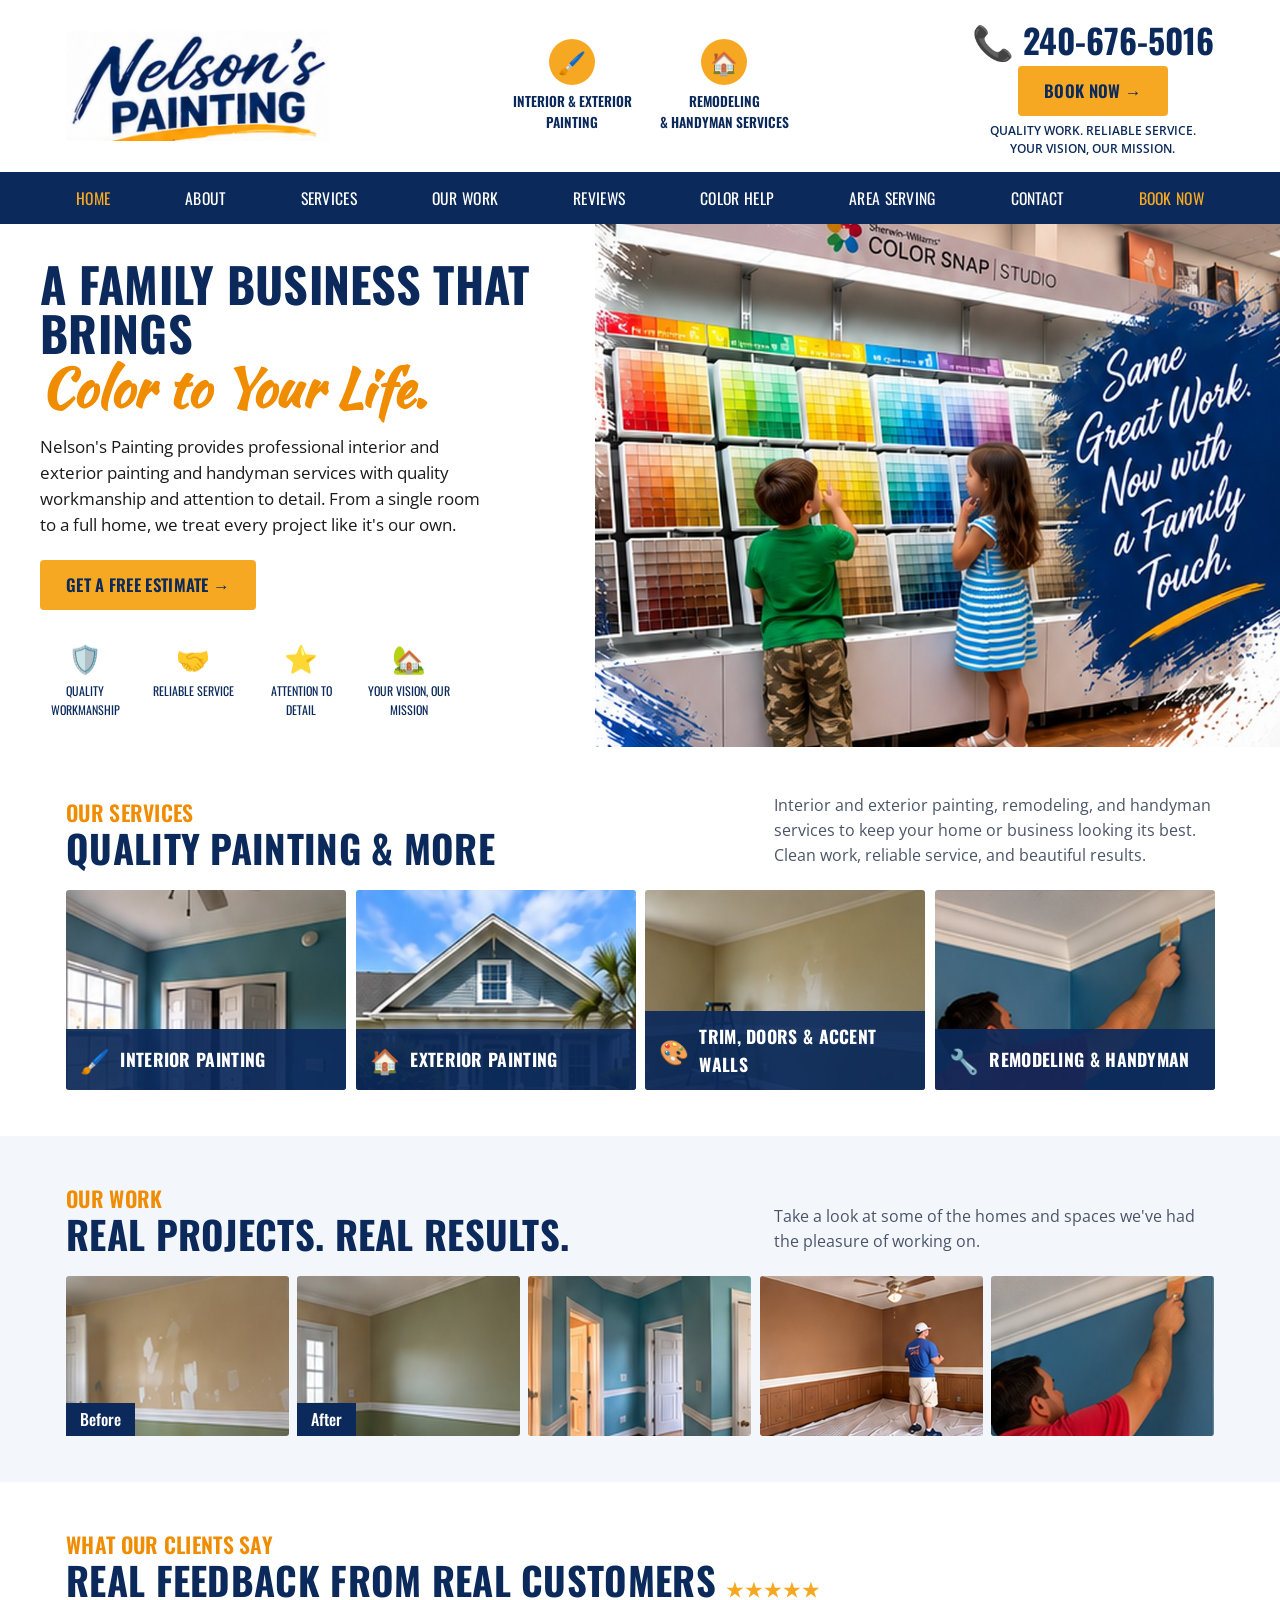
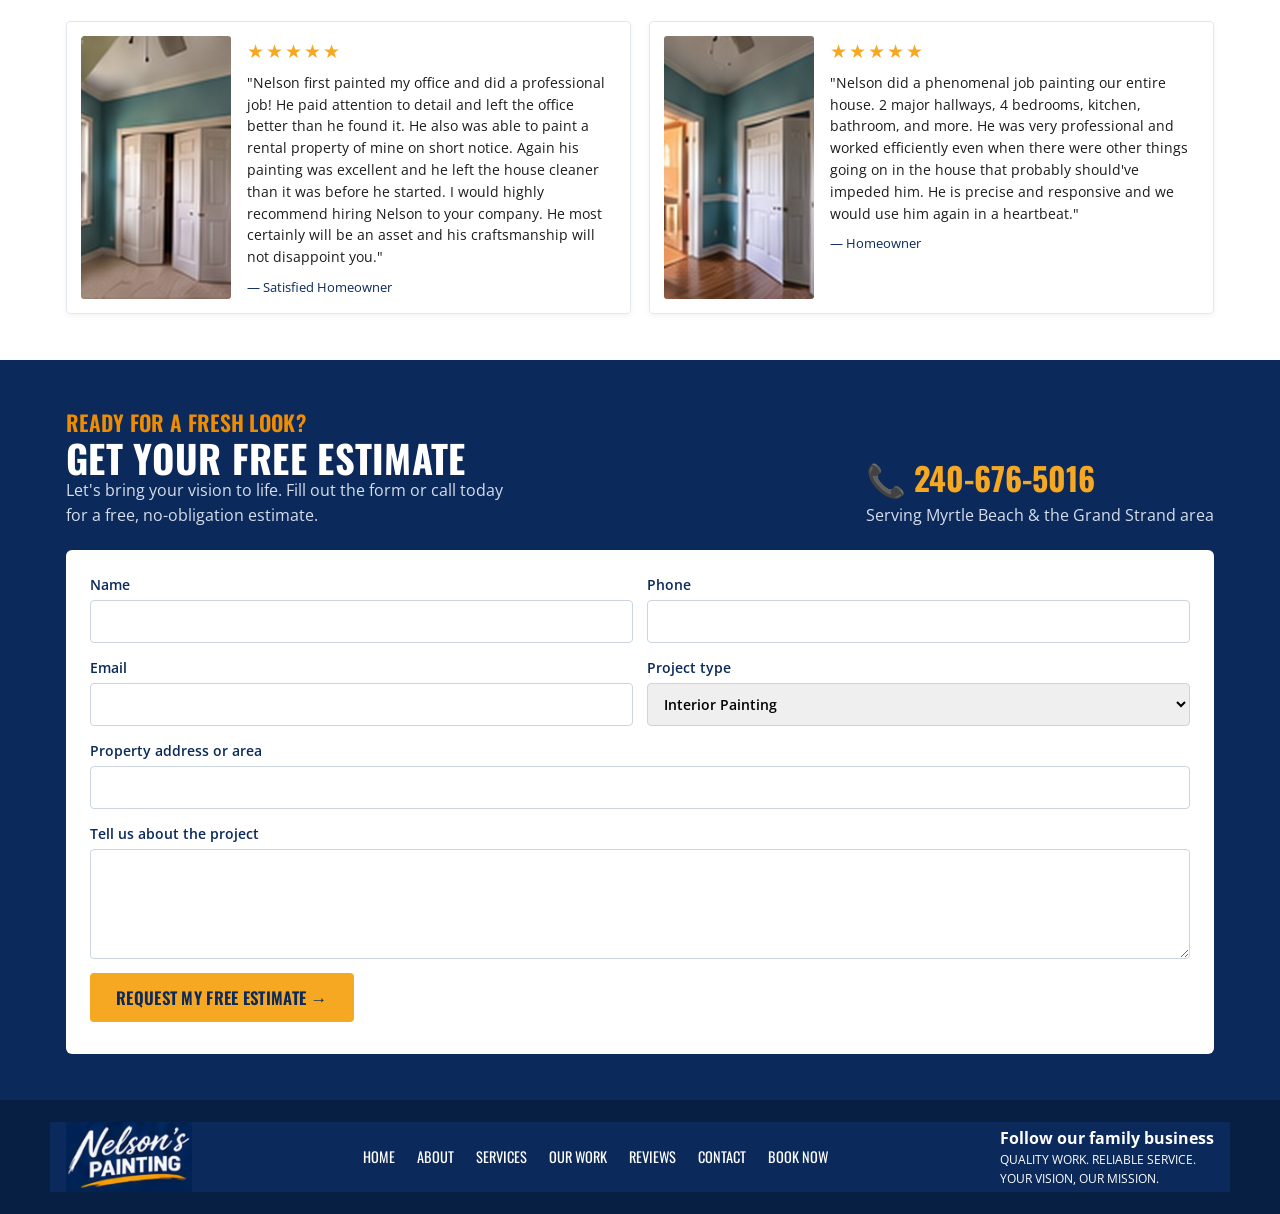
==== commit ee74ba9b: "Add scroll animations: sections, service cards, gallery and reviews bounce into place on scroll Same" ====
--- a/index.html
+++ b/index.html
@@ -9,6 +9,14 @@
 <link rel="preconnect" href="https://fonts.gstatic.com" crossorigin>
 <link href="https://fonts.googleapis.com/css2?family=Oswald:wght@500;600;700&family=Kaushan+Script&family=Open+Sans:wght@400;600&display=swap" rel="stylesheet">
 <link rel="stylesheet" href="styles.css">
+<script>
+  // Turn on scroll animations only if supported and the visitor allows motion.
+  if ("IntersectionObserver" in window && !matchMedia("(prefers-reduced-motion: reduce)").matches) {
+    document.documentElement.classList.add("reveal-on");
+    setTimeout(function () { if (!window.__revealReady) document.documentElement.classList.remove("reveal-on"); }, 3000);
+  }
+</script>
+<script src="reveal.js" defer></script>
 </head>
 <body>
 
@@ -37,30 +45,30 @@
 <main>
   <div class="hero" id="home">
     <div class="hero-text" id="about">
-      <h1>A Family Business That Brings <span class="script">Color to Your Life.</span></h1>
-      <p>Nelson's Painting provides professional interior and exterior painting and handyman services with quality workmanship and attention to detail. From a single room to a full home, we treat every project like it's our own.</p>
-      <a class="btn" href="#contact">Get a Free Estimate →</a>
-      <div class="values">
+      <h1 data-reveal>A Family Business That Brings <span class="script">Color to Your Life.</span></h1>
+      <p data-reveal>Nelson's Painting provides professional interior and exterior painting and handyman services with quality workmanship and attention to detail. From a single room to a full home, we treat every project like it's our own.</p>
+      <a class="btn" data-reveal href="#contact">Get a Free Estimate →</a>
+      <div class="values" data-reveal>
         <div><span>🛡️</span>Quality Workmanship</div>
         <div><span>🤝</span>Reliable Service</div>
         <div><span>⭐</span>Attention to Detail</div>
         <div><span>🏡</span>Your Vision, Our Mission</div>
       </div>
     </div>
-    <div class="hero-img" role="img" aria-label="Kids picking paint colors — Same great work, now with a family touch"></div>
+    <div class="hero-img" data-reveal="right" role="img" aria-label="Kids picking paint colors — Same great work, now with a family touch"></div>
   </div>
 
   <section id="services">
     <div class="wrap">
       <div class="head">
-        <div><div class="eyebrow">Our Services</div><h2>Quality Painting &amp; More</h2></div>
-        <div><p>Interior and exterior painting, remodeling, and handyman services to keep your home or business looking its best. Clean work, reliable service, and beautiful results.</p></div>
+        <div data-reveal="left"><div class="eyebrow">Our Services</div><h2>Quality Painting &amp; More</h2></div>
+        <div data-reveal="right"><p>Interior and exterior painting, remodeling, and handyman services to keep your home or business looking its best. Clean work, reliable service, and beautiful results.</p></div>
       </div>
       <div class="grid4">
-        <div class="card" style="background-image:url('images/interior.jpg')"><h3><span>🖌️</span>Interior Painting</h3></div>
-        <div class="card" style="background-image:url('images/exterior.jpg')"><h3><span>🏠</span>Exterior Painting</h3></div>
-        <div class="card" style="background-image:url('images/trim.jpg')"><h3><span>🎨</span>Trim, Doors &amp; Accent Walls</h3></div>
-        <div class="card" style="background-image:url('images/handyman.jpg')"><h3><span>🔧</span>Remodeling &amp; Handyman</h3></div>
+        <div class="card" data-reveal style="background-image:url('images/interior.jpg')"><h3><span>🖌️</span>Interior Painting</h3></div>
+        <div class="card" data-reveal style="background-image:url('images/exterior.jpg')"><h3><span>🏠</span>Exterior Painting</h3></div>
+        <div class="card" data-reveal style="background-image:url('images/trim.jpg')"><h3><span>🎨</span>Trim, Doors &amp; Accent Walls</h3></div>
+        <div class="card" data-reveal style="background-image:url('images/handyman.jpg')"><h3><span>🔧</span>Remodeling &amp; Handyman</h3></div>
       </div>
     </div>
   </section>
@@ -68,30 +76,30 @@
   <section id="work">
     <div class="wrap">
       <div class="head">
-        <div><div class="eyebrow">Our Work</div><h2>Real Projects. Real Results.</h2></div>
-        <p>Take a look at some of the homes and spaces we've had the pleasure of working on.</p>
+        <div data-reveal="left"><div class="eyebrow">Our Work</div><h2>Real Projects. Real Results.</h2></div>
+        <p data-reveal="right">Take a look at some of the homes and spaces we've had the pleasure of working on.</p>
       </div>
       <div class="gallery">
-        <div style="background-image:url('images/before.jpg')"><b>Before</b></div>
-        <div style="background-image:url('images/after.jpg')"><b>After</b></div>
-        <div style="background-image:url('images/work1.jpg')"></div>
-        <div style="background-image:url('images/work2.jpg')"></div>
-        <div style="background-image:url('images/work3.jpg')"></div>
+        <div data-reveal="zoom" style="background-image:url('images/before.jpg')"><b>Before</b></div>
+        <div data-reveal="zoom" style="background-image:url('images/after.jpg')"><b>After</b></div>
+        <div data-reveal="zoom" style="background-image:url('images/work1.jpg')"></div>
+        <div data-reveal="zoom" style="background-image:url('images/work2.jpg')"></div>
+        <div data-reveal="zoom" style="background-image:url('images/work3.jpg')"></div>
       </div>
     </div>
   </section>
 
   <section id="reviews">
     <div class="wrap">
-      <div class="head"><div><div class="eyebrow">What Our Clients Say</div><h2>Real Feedback from Real Customers <span class="stars">★★★★★</span></h2></div></div>
+      <div class="head"><div data-reveal><div class="eyebrow">What Our Clients Say</div><h2>Real Feedback from Real Customers <span class="stars">★★★★★</span></h2></div></div>
       <div class="reviews">
-        <div class="review">
+        <div class="review" data-reveal>
           <div class="ph" style="background-image:url('images/review1.jpg')"></div>
           <div><div class="stars">★★★★★</div>
             <p>"Nelson first painted my office and did a professional job! He paid attention to detail and left the office better than he found it. He also was able to paint a rental property of mine on short notice. Again his painting was excellent and he left the house cleaner than it was before he started. I would highly recommend hiring Nelson to your company. He most certainly will be an asset and his craftsmanship will not disappoint you."</p>
             <cite>— Satisfied Homeowner</cite></div>
         </div>
-        <div class="review">
+        <div class="review" data-reveal>
           <div class="ph" style="background-image:url('images/review2.jpg')"></div>
           <div><div class="stars">★★★★★</div>
             <p>"Nelson did a phenomenal job painting our entire house. 2 major hallways, 4 bedrooms, kitchen, bathroom, and more. He was very professional and worked efficiently even when there were other things going on in the house that probably should've impeded him. He is precise and responsive and we would use him again in a heartbeat."</p>
@@ -104,11 +112,11 @@
   <section id="contact">
     <div class="wrap">
       <div class="head">
-        <div><div class="eyebrow">Ready for a Fresh Look?</div><h2>Get Your Free Estimate</h2>
+        <div data-reveal="left"><div class="eyebrow">Ready for a Fresh Look?</div><h2>Get Your Free Estimate</h2>
           <p>Let's bring your vision to life. Fill out the form or call today for a free, no-obligation estimate.</p></div>
-        <div><a class="cta-phone" href="tel:+12406765016">📞 240-676-5016</a><p id="area">Serving Myrtle Beach &amp; the Grand Strand area</p></div>
+        <div data-reveal="right"><a class="cta-phone" href="tel:+12406765016">📞 240-676-5016</a><p id="area">Serving Myrtle Beach &amp; the Grand Strand area</p></div>
       </div>
-            <form id="estimate" action="https://formsubmit.co/ajax/nelson.santos.painting@gmail.com" method="POST">
+            <form id="estimate" data-reveal action="https://formsubmit.co/nelson.santos.painting@gmail.com" method="POST">
         <label>Name<input name="name" required autocomplete="name"></label>
         <label>Phone<input name="phone" type="tel" required autocomplete="tel"></label>
         <label>Email<input name="email" type="email" autocomplete="email"></label>
@@ -120,6 +128,7 @@
         <label class="full">Property address or area<input name="address" autocomplete="street-address"></label>
         <label class="full">Tell us about the project<textarea name="message"></textarea></label>
         <input type="hidden" name="_template" value="table">
+        <input type="hidden" name="_next" value="https://nelsonspaintingmb.com/thanks.html">
         <input type="hidden" name="_captcha" value="false">
         <input type="text" name="_honey" style="display:none" tabindex="-1" autocomplete="off">
         <input type="hidden" name="_subject" value="New estimate request — Nelson's Painting website">
@@ -138,18 +147,5 @@
   </div>
 </footer>
 
-<script>
-// Submit the estimate form without leaving the page
-document.getElementById('estimate').addEventListener('submit', async e => {
-  e.preventDefault();
-  const f = e.target, status = document.getElementById('form-status');
-  status.textContent = 'Sending…';
-  try {
-    const r = await fetch(f.action, {method:'POST', body:new FormData(f), headers:{Accept:'application/json'}});
-    if (r.ok) { f.reset(); status.textContent = "Thanks! We got your request and will reach out soon."; }
-    else status.textContent = 'Something went wrong — please call 240-676-5016.';
-  } catch { status.textContent = 'Something went wrong — please call 240-676-5016.'; }
-});
-</script>
 </body>
 </html>
--- a/styles.css
+++ b/styles.css
@@ -105,3 +105,10 @@
 .book-steps b{display:block;font-family:'Oswald';text-transform:uppercase;color:var(--orange);font-size:1.05rem}
 #book-form{background:var(--light)}
 @media(max-width:900px){.book-steps{grid-template-columns:1fr}.book-hero h1{font-size:2rem}}
+
+/* Scroll animations (see reveal.js) */
+.reveal-on [data-reveal]{opacity:0;transform:translateY(36px);transition:opacity .6s ease-out,transform .8s cubic-bezier(.34,1.45,.64,1);will-change:opacity,transform}
+.reveal-on [data-reveal="left"]{transform:translateX(-48px)}
+.reveal-on [data-reveal="right"]{transform:translateX(48px)}
+.reveal-on [data-reveal="zoom"]{transform:scale(.9)}
+.reveal-on [data-reveal].revealed{opacity:1;transform:none}
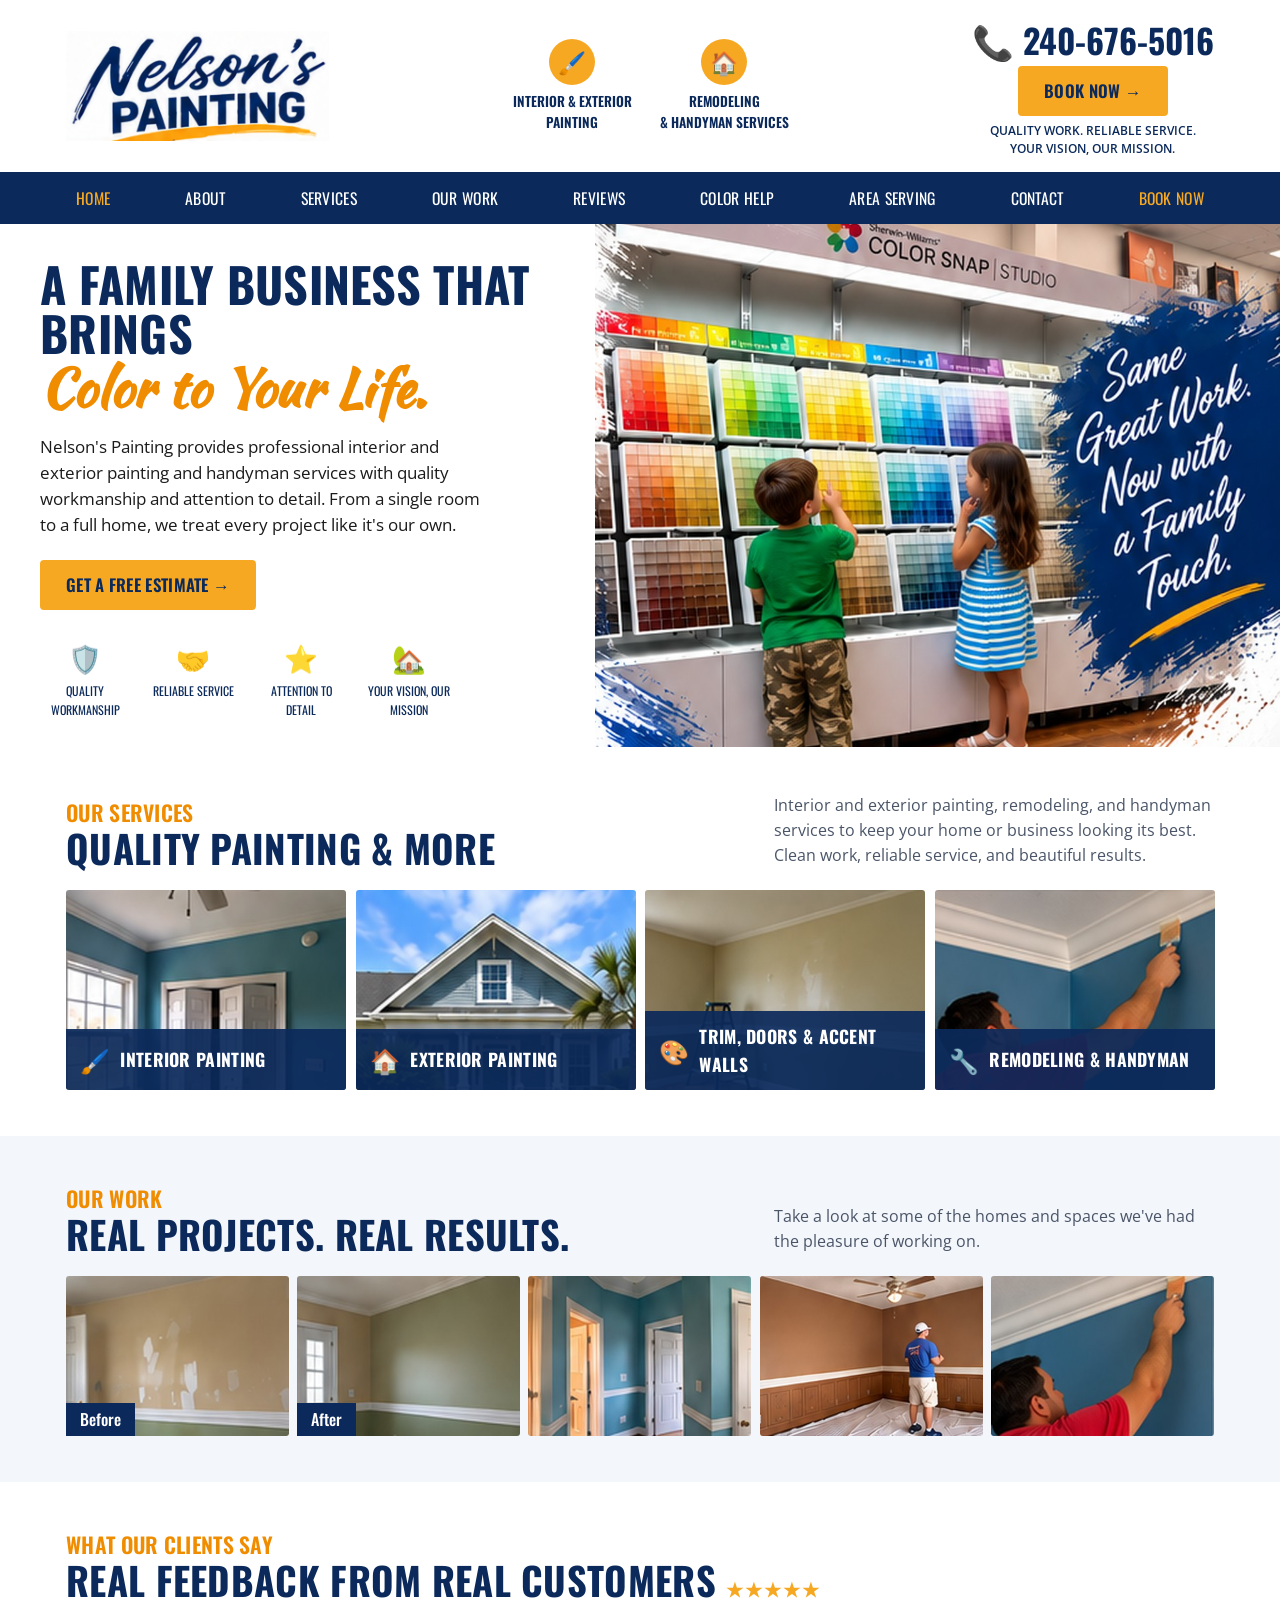
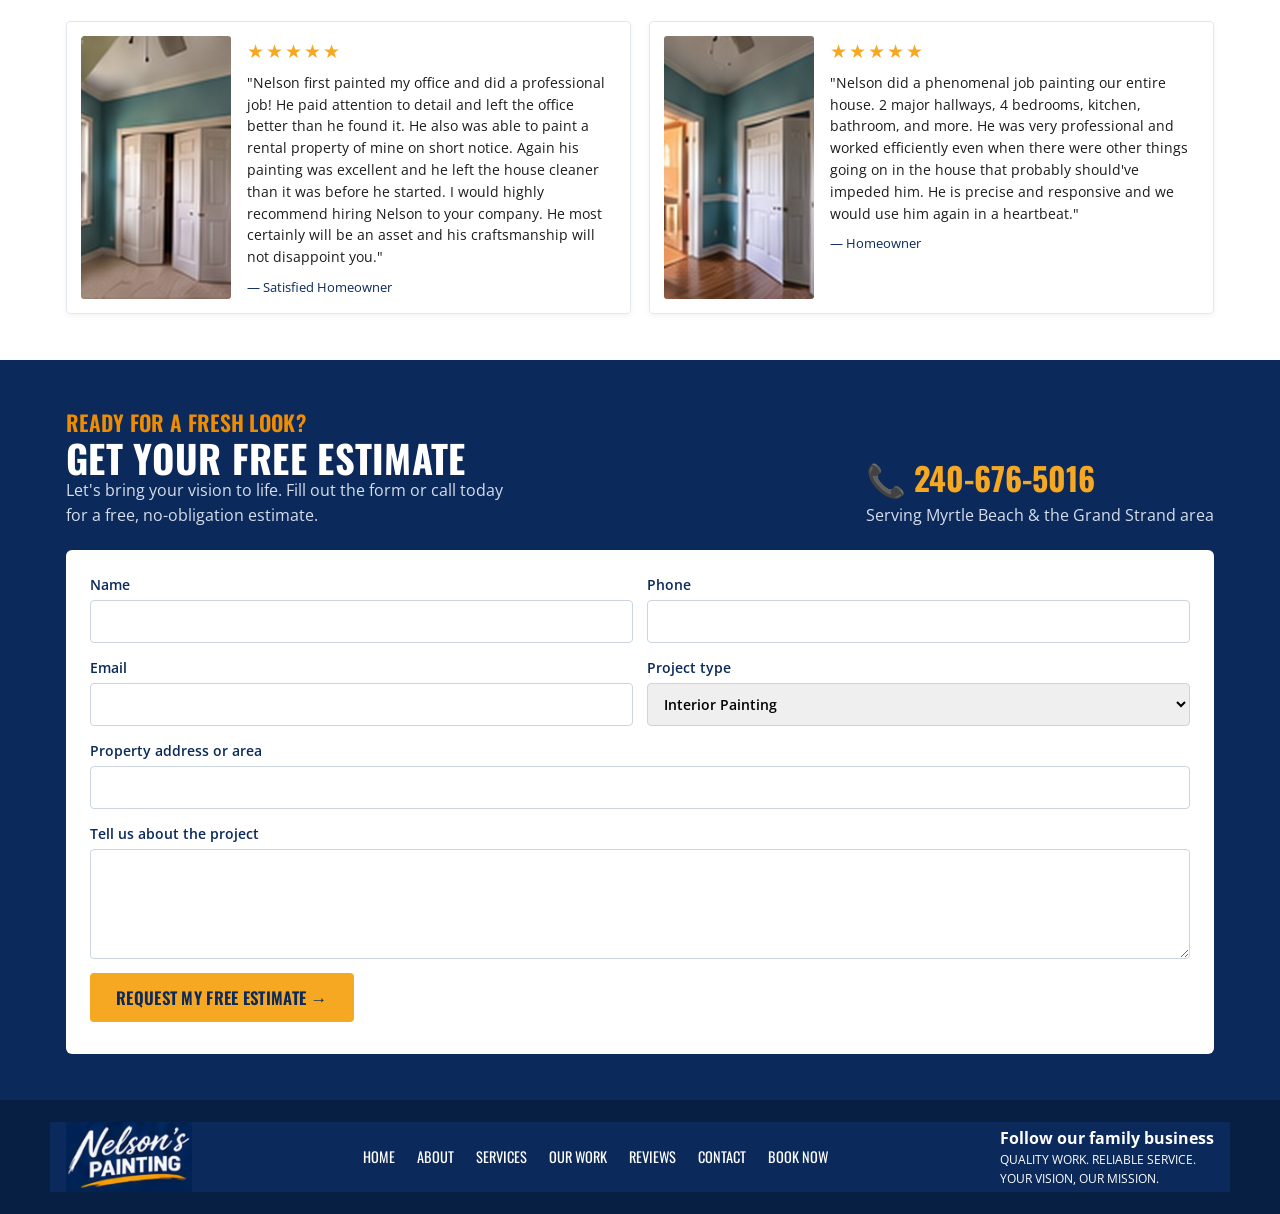
==== commit 49c40b68: "Force browsers to load the updated styles and animation script Co-Authored-By: Claude Opus 5.5 <nore" ====
--- a/index.html
+++ b/index.html
@@ -8,7 +8,7 @@
 <link rel="preconnect" href="https://fonts.googleapis.com">
 <link rel="preconnect" href="https://fonts.gstatic.com" crossorigin>
 <link href="https://fonts.googleapis.com/css2?family=Oswald:wght@500;600;700&family=Kaushan+Script&family=Open+Sans:wght@400;600&display=swap" rel="stylesheet">
-<link rel="stylesheet" href="styles.css">
+<link rel="stylesheet" href="styles.css?v=2">
 <script>
   // Turn on scroll animations only if supported and the visitor allows motion.
   if ("IntersectionObserver" in window && !matchMedia("(prefers-reduced-motion: reduce)").matches) {
@@ -16,7 +16,7 @@
     setTimeout(function () { if (!window.__revealReady) document.documentElement.classList.remove("reveal-on"); }, 3000);
   }
 </script>
-<script src="reveal.js" defer></script>
+<script src="reveal.js?v=2" defer></script>
 </head>
 <body>
 
